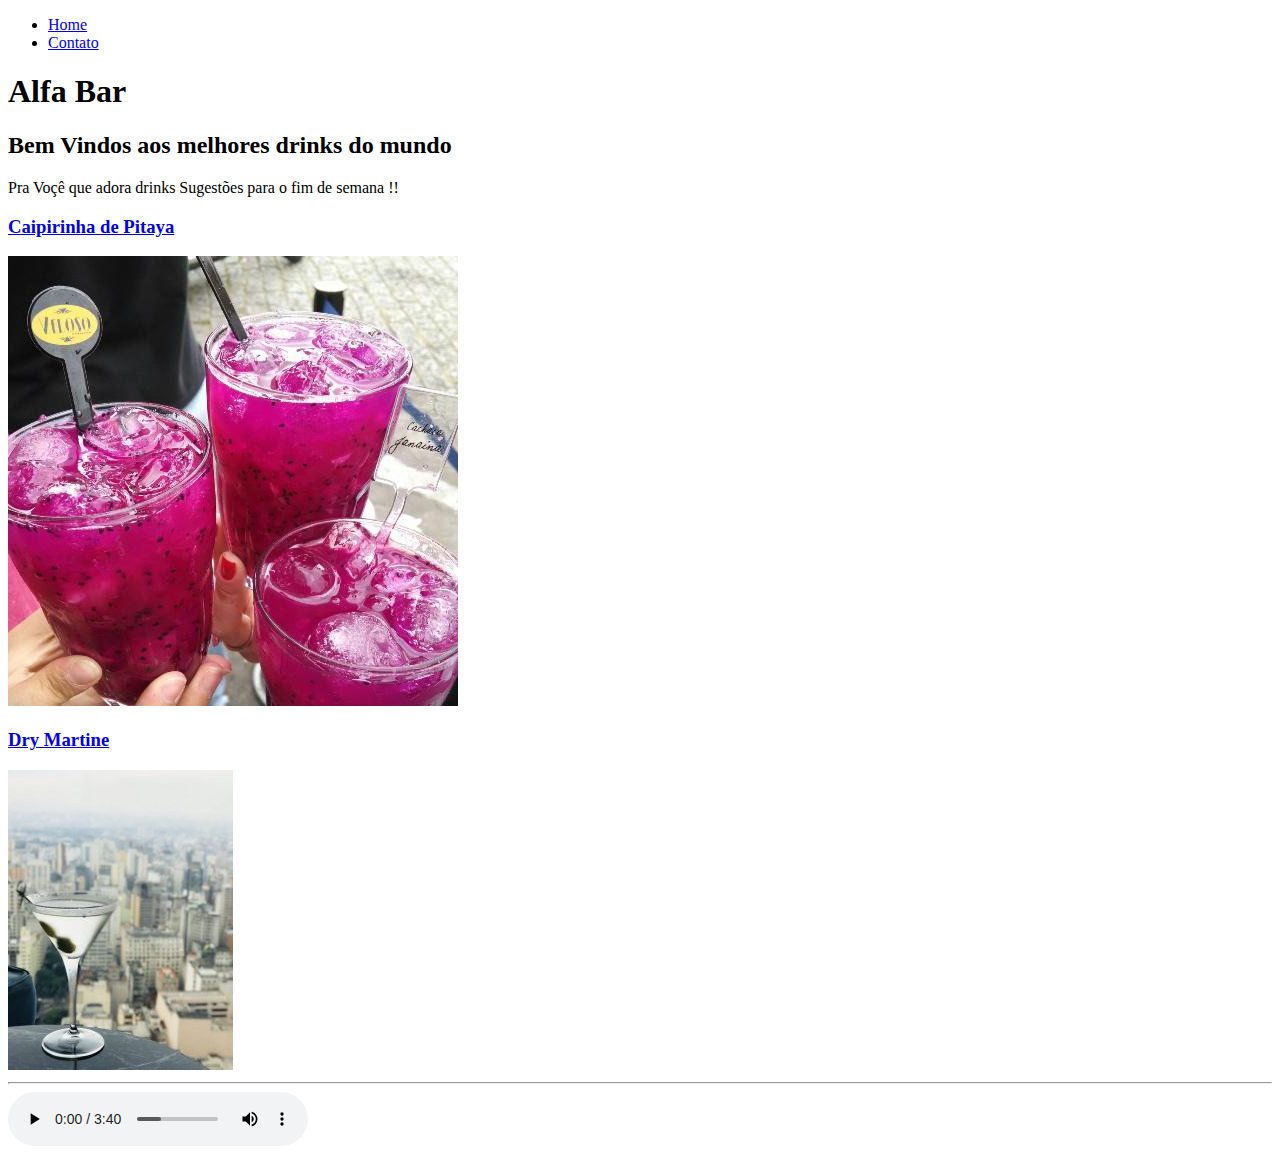
==== Fundamentos-1/index.html @ 70d0eb94 "Primeiro Projeto HTML" ====
<!DOCTYPE html>
<html lang="en">
<head>
    <meta charset="UTF-8">
    <meta http-equiv="X-UA-Compatible" content="IE=edge">
    <meta name="viewport" content="width=device-width, initial-scale=1.0">
    <title>Document</title>
</head>
<body>
    <ul>    
            <li><a href="index.html">Home</a></li>
            <li><a href="contato.html">Contato</a></li>
                
            </li>
        
        </ul>
 
    
    <h1>Alfa Bar</h1>
    
    <div>
        <h2>Bem Vindos aos melhores drinks do mundo</h2>
        <p>Pra Voçê que adora drinks Sugestões para o fim de semana !!
    </p>
    
    </div>

    <div>
        <h3><a href="Caipirinha.html">Caipirinha de Pitaya</a></h3>
        <img src="assets/caipirinha-de-pitaia.jpg" alt="">

        <h3><a href="dry-martine.html">Dry Martine</a></h3>
        <img src="assets/martini.jpg" alt="">
    </div>
    
    <div>
        <hr>
        <audio controls autoplay>
            <source src="assets/Diogo-Nogueira.mp3">
        </audio>
    </div>

</body>
</html>
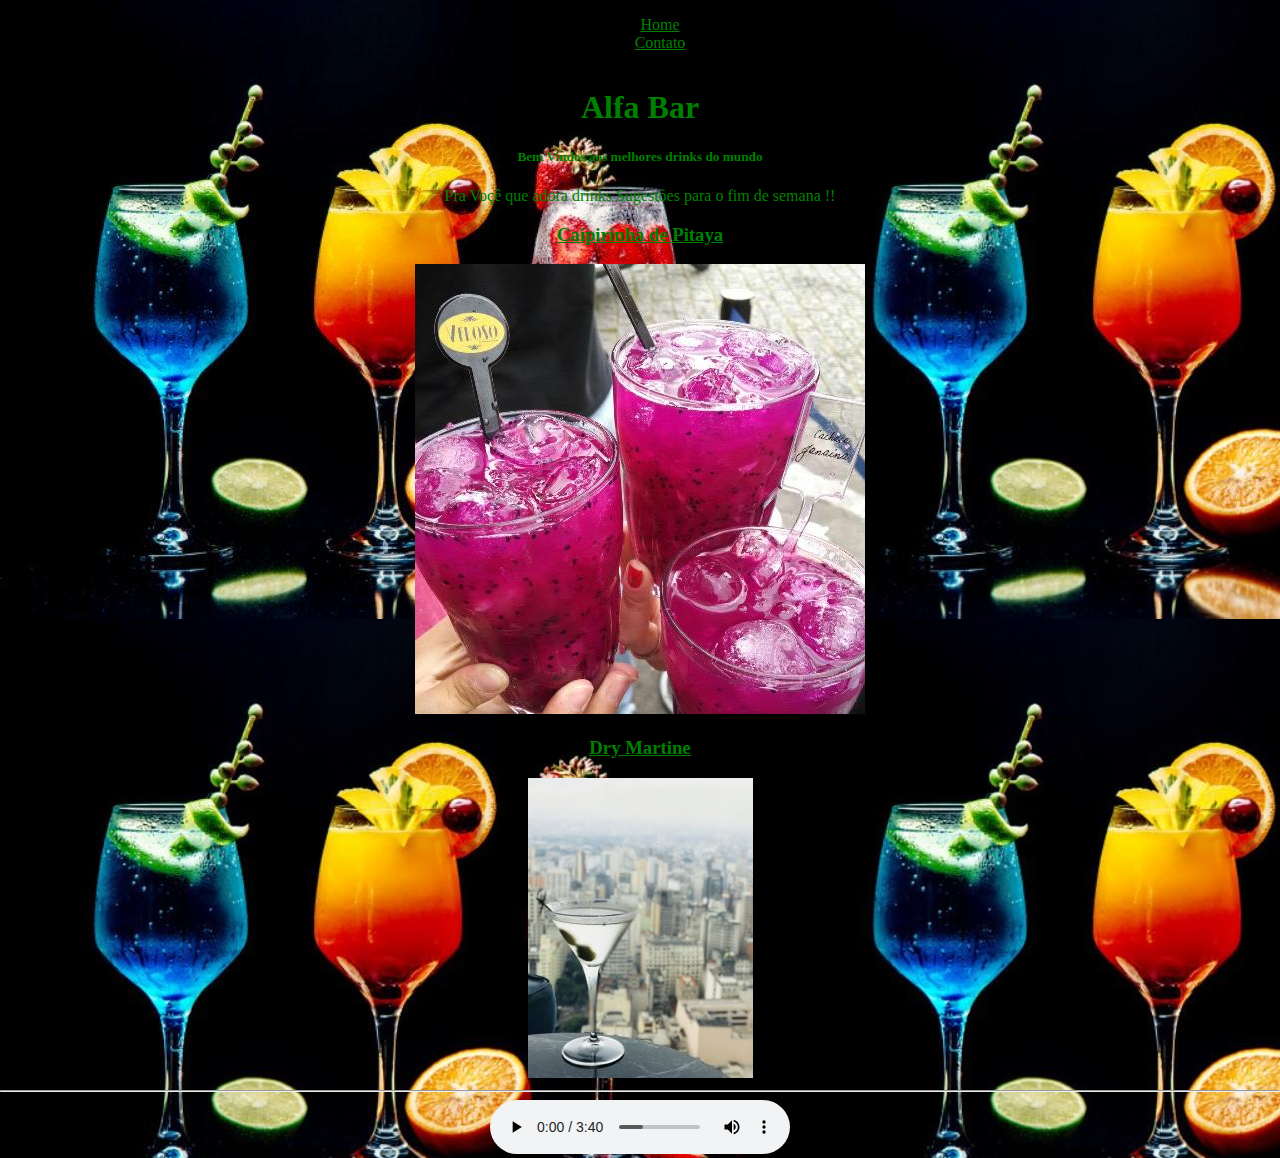
==== commit fbcb2d49: "Acrescentado CSS" ====
--- a/Fundamentos-1/index.html
+++ b/Fundamentos-1/index.html
@@ -1,34 +1,47 @@
 <!DOCTYPE html>
-<html lang="en">
+<html lang="pt-br">
 <head>
     <meta charset="UTF-8">
     <meta http-equiv="X-UA-Compatible" content="IE=edge">
     <meta name="viewport" content="width=device-width, initial-scale=1.0">
+    <link rel="stylesheet" href="estilo.css">
+    <link rel="stylesheet" href="estilo.css">
     <title>Document</title>
 </head>
-<body>
-    <ul>    
+<body class="main">
+
+    <div class="titulo1">
+        <ul>    
             <li><a href="index.html">Home</a></li>
             <li><a href="contato.html">Contato</a></li>
                 
-            </li>
+            
         
         </ul>
- 
-    
-    <h1>Alfa Bar</h1>
-    
-    <div>
-        <h2>Bem Vindos aos melhores drinks do mundo</h2>
-        <p>Pra Voçê que adora drinks Sugestões para o fim de semana !!
-    </p>
-    
     </div>
 
-    <div>
+
+<div class="titulo">
+   <h1>Alfa Bar</h1>
+    
+</div>
+
+<div class="geral1">
+    <div class="container">
+        <h5>Bem Vindos aos melhores drinks do mundo</h5>
+    </div>
+
+    <div class="container2">
+        <p>Pra Voçê que adora drinks Sugestões para o fim de semana !! </p>
+    </div>
+</div>
+
+    <div class="caipirinha1" >
         <h3><a href="Caipirinha.html">Caipirinha de Pitaya</a></h3>
-        <img src="assets/caipirinha-de-pitaia.jpg" alt="">
+        <img class="imagemcapirinha" src="assets/caipirinha-de-pitaia.jpg" alt="">
+    </div>
 
+    <div class="imagemdry1">
         <h3><a href="dry-martine.html">Dry Martine</a></h3>
         <img src="assets/martini.jpg" alt="">
     </div>
--- a/Fundamentos-1/estilo.css
+++ b/Fundamentos-1/estilo.css
@@ -0,0 +1,43 @@
+body {
+ background-image: url(assets/planoFundo.jpg);
+ margin: 0;
+ padding: 0;
+ text-align: center;
+ font-family: 'Times New Roman', Times, serif;]
+
+}
+
+h1{
+    color: green;
+}
+
+h5 {
+    color: green;
+}
+
+p {
+    color: green;
+
+}
+
+a{
+    color: green;
+
+}
+
+
+.titulo1,li, a{
+    
+    text-align: center;
+    display: flex;
+    flex-direction: column;
+}
+
+.capirinha1 {
+    
+    text-align: center;
+    display: flex;
+    flex-direction: column;
+}
+
+
--- a/Fundamentos-1/estilo.css
+++ b/Fundamentos-1/estilo.css
@@ -0,0 +1,43 @@
+body {
+ background-image: url(assets/planoFundo.jpg);
+ margin: 0;
+ padding: 0;
+ text-align: center;
+ font-family: 'Times New Roman', Times, serif;]
+
+}
+
+h1{
+    color: green;
+}
+
+h5 {
+    color: green;
+}
+
+p {
+    color: green;
+
+}
+
+a{
+    color: green;
+
+}
+
+
+.titulo1,li, a{
+    
+    text-align: center;
+    display: flex;
+    flex-direction: column;
+}
+
+.capirinha1 {
+    
+    text-align: center;
+    display: flex;
+    flex-direction: column;
+}
+
+
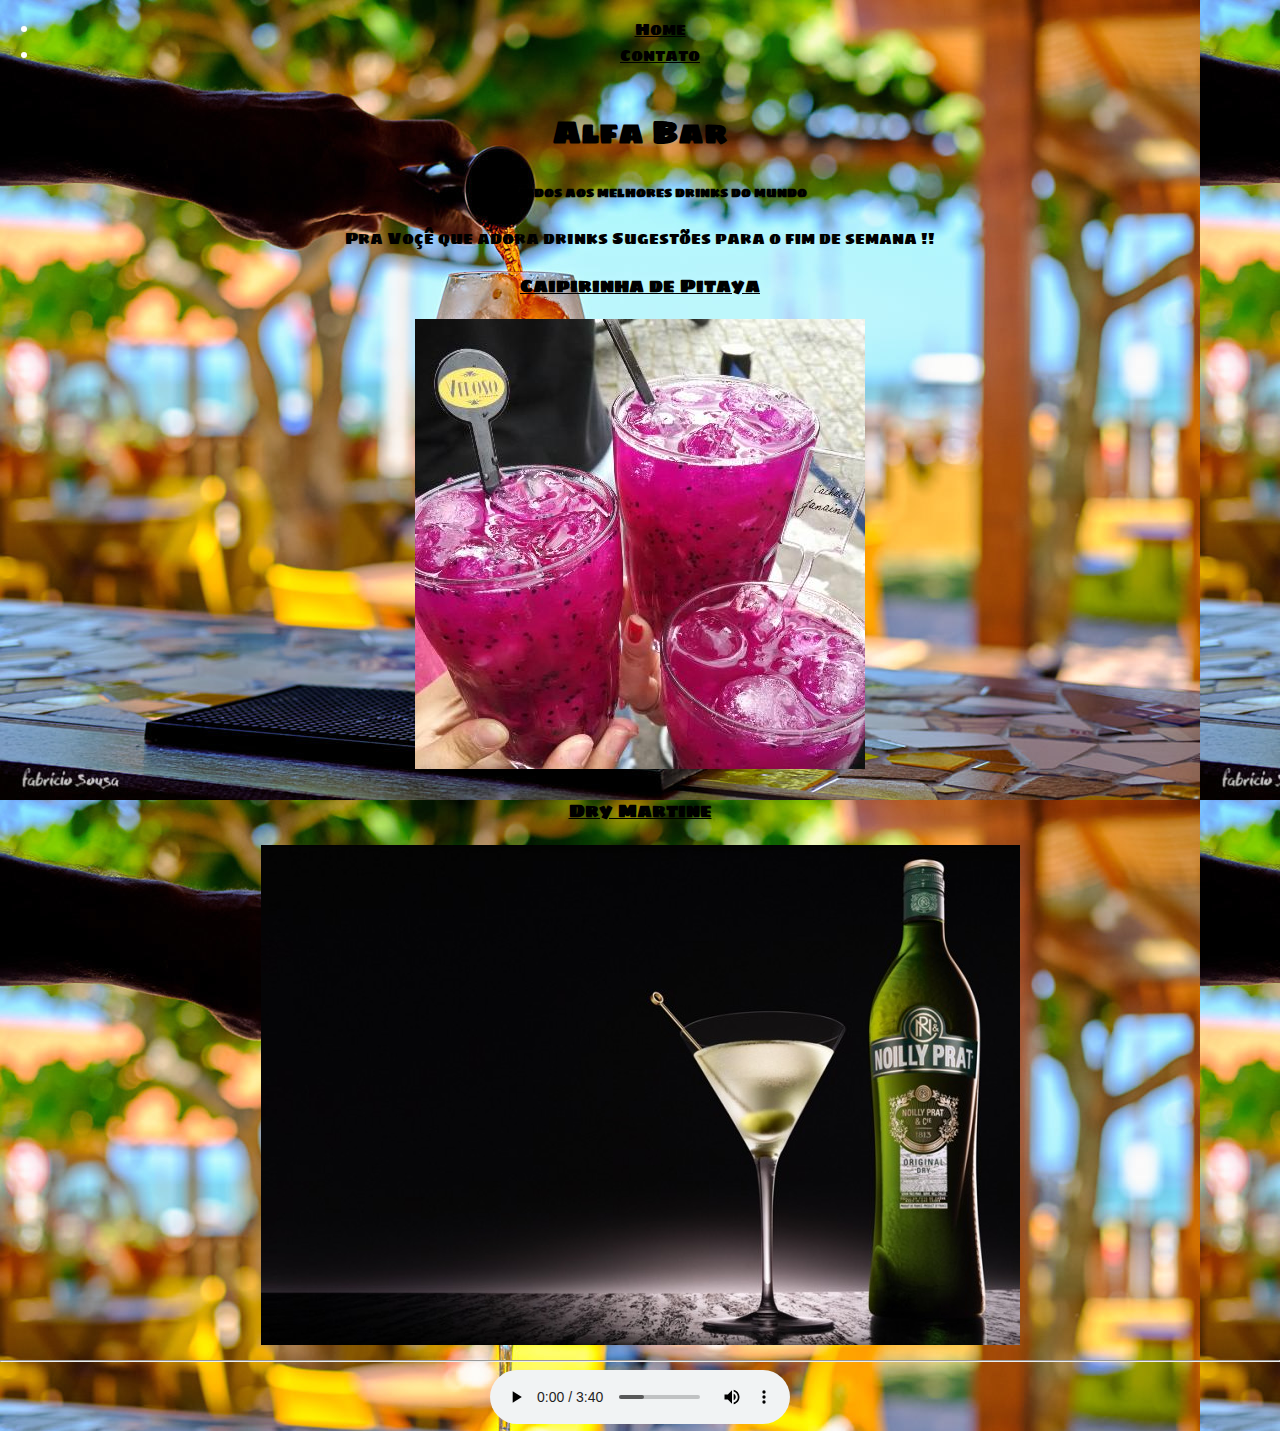
==== commit d64beabc: "JavaScrip HTML5 e CSS" ====
--- a/Fundamentos-1/index.html
+++ b/Fundamentos-1/index.html
@@ -5,25 +5,23 @@
     <meta http-equiv="X-UA-Compatible" content="IE=edge">
     <meta name="viewport" content="width=device-width, initial-scale=1.0">
     <link rel="stylesheet" href="estilo.css">
-    <link rel="stylesheet" href="estilo.css">
     <title>Document</title>
+    <link href="https://fonts.googleapis.com/css2?family=Sigmar+One&display=swap" rel="stylesheet">
 </head>
-<body class="main">
+
+<body>
+<div class="main">
 
     <div class="titulo1">
         <ul>    
-            <li><a href="index.html">Home</a></li>
-            <li><a href="contato.html">Contato</a></li>
-                
-            
-        
+            <li class="index"><a href="index.html">Home</a></li>
+            <li class="contado"><a href="contato.html">Contato</a></li>
         </ul>
     </div>
 
 
 <div class="titulo">
-   <h1>Alfa Bar</h1>
-    
+   <h1>Alfa Bar</h1> 
 </div>
 
 <div class="geral1">
@@ -39,6 +37,7 @@
     <div class="caipirinha1" >
         <h3><a href="Caipirinha.html">Caipirinha de Pitaya</a></h3>
         <img class="imagemcapirinha" src="assets/caipirinha-de-pitaia.jpg" alt="">
+        
     </div>
 
     <div class="imagemdry1">
@@ -52,6 +51,6 @@
             <source src="assets/Diogo-Nogueira.mp3">
         </audio>
     </div>
-
+</div>
 </body>
 </html>--- a/Fundamentos-1/estilo.css
+++ b/Fundamentos-1/estilo.css
@@ -1,43 +1,29 @@
 body {
- background-image: url(assets/planoFundo.jpg);
- margin: 0;
- padding: 0;
- text-align: center;
- font-family: 'Times New Roman', Times, serif;]
 
+    background-color: aliceblue;
+    margin: 0;
+    padding: 0;
+    text-align: center;
+    display: flex;
+    flex-direction: column;
+    font-family: 'Sigmar One', cursive;
 }
 
-h1{
-    color: green;
+.main {
+    background-image: url(assets/ir.jpg);
 }
-
-h5 {
-    color: green;
+h1, h5, p, a{
+    
+    color: rgb(0, 0, 0);
 }
-
-p {
-    color: green;
-
-}
-
-a{
-    color: green;
-
+.titulo1,index, contato{
+    
+    color: white;
+    font-family: 30px;
+    text-align: center;
+    display: flex;
+    flex-direction: column;
+   
 }
 
 
-.titulo1,li, a{
-    
-    text-align: center;
-    display: flex;
-    flex-direction: column;
-}
-
-.capirinha1 {
-    
-    text-align: center;
-    display: flex;
-    flex-direction: column;
-}
-
-
